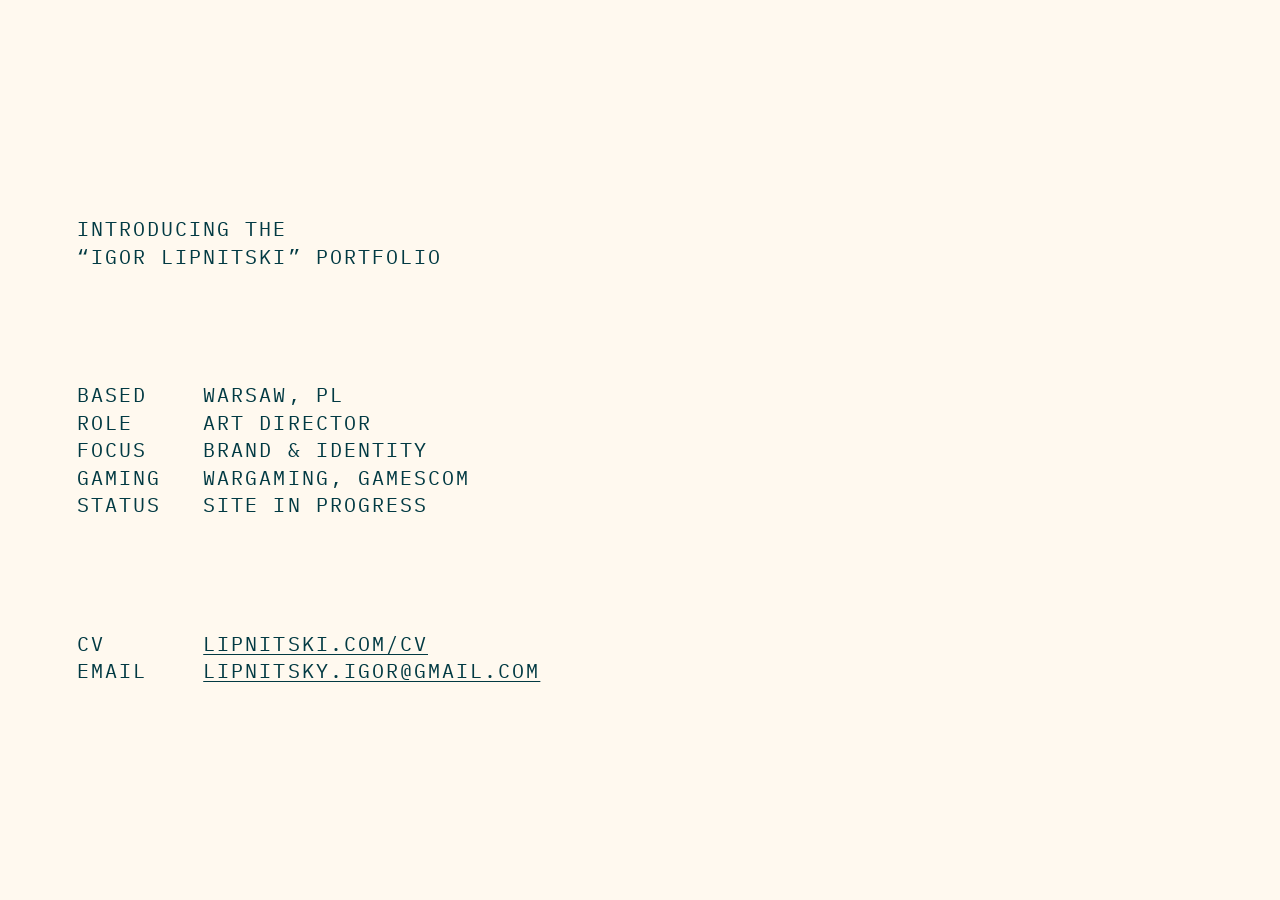
==== index.html @ b808c293 "Add portfolio placeholder page for lipnitski.com Static one-pager for GitHub Pages: index.html, styl" ====
<!doctype html>
<html lang="en">
<head>
  <meta charset="utf-8">
  <meta name="viewport" content="width=device-width, initial-scale=1, viewport-fit=cover">

  <title>Igor Lipnitski — Art Director, Brand &amp; Identity</title>
  <meta name="description" content="Igor Lipnitski is an art director working in brand and identity, based in Warsaw. Site in progress. CV available for download.">
  <link rel="canonical" href="https://lipnitski.com/">

  <meta name="color-scheme" content="only light">
  <meta name="theme-color" content="#FFF9EF">

  <meta property="og:type" content="website">
  <meta property="og:url" content="https://lipnitski.com/">
  <meta property="og:title" content="Igor Lipnitski — Art Director, Brand &amp; Identity">
  <meta property="og:description" content="Igor Lipnitski — Art Director, brand &amp; identity. Warsaw.">
  <meta property="og:image" content="https://lipnitski.com/og-image.png">
  <meta property="og:image:width" content="1200">
  <meta property="og:image:height" content="630">
  <meta property="og:image:alt" content="Introducing the “Igor Lipnitski” portfolio. Art Director, brand and identity, Warsaw.">
  <meta name="twitter:card" content="summary_large_image">

  <link rel="icon" href="favicon.svg" type="image/svg+xml">

  <link rel="preconnect" href="https://fonts.googleapis.com">
  <link rel="preconnect" href="https://fonts.gstatic.com" crossorigin>
  <!-- Three candidates are requested; only the one set in styles.css (--font) is downloaded. -->
  <link rel="stylesheet" href="https://fonts.googleapis.com/css2?family=DM+Mono&family=IBM+Plex+Mono&family=Space+Mono&display=swap">

  <link rel="stylesheet" href="styles.css">
</head>
<body>
  <div class="sheet">
    <main>
      <h1>Introducing the<br>&ldquo;Igor Lipnitski&rdquo; portfolio</h1>

      <dl class="pairs">
        <dt>Based</dt>
        <dd>Warsaw, PL</dd>
        <dt>Role</dt>
        <dd>Art Director</dd>
        <dt>Focus</dt>
        <dd>Brand &amp; identity</dd>
        <dt>Gaming</dt>
        <dd>Wargaming, Gamescom</dd>
        <dt>Status</dt>
        <dd>Site in progress</dd>
      </dl>
    </main>

    <footer>
      <dl class="pairs">
        <dt>CV</dt>
        <dd><a href="/cv.pdf" download="Igor-Lipnitski-CV.pdf">lipnitski.com/cv</a></dd>
        <dt>Email</dt>
        <dd><a href="mailto:lipnitsky.igor@gmail.com">lipnitsky.igor@gmail.com</a></dd>
      </dl>
    </footer>
  </div>
</body>
</html>
---- styles.css ----
/* ==========================================================================
   lipnitski.com — placeholder page
   One typeface, one size, two colours. Hierarchy comes from spacing only.
   ========================================================================== */

:root {
  /* --- Colour ------------------------------------------------------------ */
  --paper: #FFF9EF;
  --ink: #023A43;

  --bg: var(--paper);
  --fg: var(--ink);

  /* --- Typeface ----------------------------------------------------------
     All three families are requested in index.html; the browser only
     downloads the one actually used, so switching is this one line.
     Once the choice is final, trim the unused families from the <link>.   */
  --font: "IBM Plex Mono", ui-monospace, "SF Mono", SFMono-Regular, Menlo, Consolas, "Liberation Mono", "Courier New", monospace;
  /* --font: "Space Mono", ui-monospace, "SF Mono", SFMono-Regular, Menlo, Consolas, "Liberation Mono", "Courier New", monospace; */
  /* --font: "DM Mono", ui-monospace, "SF Mono", SFMono-Regular, Menlo, Consolas, "Liberation Mono", "Courier New", monospace; */

  --tracking: 0.1em;
  --leading: 1.35;

  /* --- Rhythm ------------------------------------------------------------
     Everything is measured in lines and character cells.                  */
  --line: calc(var(--leading) * 1em);
  --cell: calc(1ch + var(--tracking));
  --gap: calc(var(--line) * 4);          /* between the three groups */
  --pad: clamp(20px, 6vw, 112px);        /* distance from screen edges */

  /* --- Key / value grid (in characters) ----------------------------------
     Shared by the metadata and the footer, so values line up vertically.  */
  --key: 6;                              /* longest key: "Status" / "Gaming" */
  --gutter: 3;
  --value: 24;                           /* longest value: the email address */

  /* --- Size ---------------------------------------------------------------
     15px → 22px on larger screens. On narrow ones the size drops (down to
     12px) just enough for the longest row to stay on one line: --fit is the
     size at which key + gutter + value span the available width. 0.715em is
     one character (widest of the three candidate fonts) plus tracking.     */
  --fit: calc((100vw - 2 * var(--pad)) / ((var(--key) + var(--gutter) + var(--value)) * 0.715));
  --size: clamp(12px, min(var(--fit), max(15px, 1.6vw)), 22px);

  /* --- Paper grain -------------------------------------------------------
     0 = off (default), 1 = on.                                            */
  --grain: 0;
  --grain-strength: 0.08;         /* keep it barely there */
  --grain-texture: url("data:image/svg+xml,%3Csvg xmlns='http://www.w3.org/2000/svg' width='240' height='240'%3E%3Cfilter id='n' x='0' y='0' width='100%25' height='100%25'%3E%3CfeTurbulence type='fractalNoise' baseFrequency='0.85' numOctaves='2' seed='7' stitchTiles='stitch'/%3E%3CfeColorMatrix values='0 0 0 0 0 0 0 0 0 0 0 0 0 0 0 2.4 0 0 0 -0.9'/%3E%3C/filter%3E%3Crect width='100%25' height='100%25' filter='url(%23n)'/%3E%3C/svg%3E");
}

/* --- Base ---------------------------------------------------------------- */

*,
*::before,
*::after {
  box-sizing: border-box;
}

html {
  color-scheme: only light;
  background: var(--bg);
  -webkit-text-size-adjust: 100%;
  text-size-adjust: 100%;
}

body {
  margin: 0;
  min-height: 100vh;
  min-height: 100svh;
  display: grid;
  align-items: center;
  justify-items: start;
  padding:
    calc(var(--pad) + env(safe-area-inset-top, 0px))
    calc(var(--pad) + env(safe-area-inset-right, 0px))
    calc(var(--pad) + env(safe-area-inset-bottom, 0px))
    calc(var(--pad) + env(safe-area-inset-left, 0px));
  background: var(--bg);
  color: var(--fg);
  font-family: var(--font);
  font-size: var(--size);
  font-weight: 400;
  line-height: var(--leading);
  letter-spacing: var(--tracking);
  text-transform: uppercase;
  font-synthesis: none;
  font-variant-ligatures: none;
  -webkit-font-smoothing: antialiased;
  -moz-osx-font-smoothing: grayscale;
}

/* Grain: the noise is used as a mask over the text colour, so it
   introduces no third colour. */
body::before {
  content: "";
  position: fixed;
  inset: 0;
  z-index: 0;
  pointer-events: none;
  background: var(--fg);
  -webkit-mask-image: var(--grain-texture);
  mask-image: var(--grain-texture);
  opacity: calc(var(--grain) * var(--grain-strength));
}

h1,
p,
dl,
dt,
dd {
  margin: 0;
  padding: 0;
  font: inherit;
  letter-spacing: inherit;
}

h1 {
  text-wrap: balance;
}

/* --- Layout -------------------------------------------------------------- */

.sheet {
  position: relative;
  z-index: 1;
  width: 100%;
  max-width: 40ch;
  display: grid;
  row-gap: var(--gap);
}

.sheet > main {
  display: grid;
  row-gap: var(--gap);
}

.pairs {
  display: grid;
  grid-template-columns: calc(var(--key) * var(--cell)) minmax(0, 1fr);
  column-gap: calc(var(--gutter) * var(--cell));
  align-items: start;
}

.pairs dt {
  grid-column: 1;
  white-space: nowrap;
}

.pairs dd {
  grid-column: 2;
}

/* The two footer links sit on adjacent lines. Touch targets need 24px between
   their centres (WCAG 2.5.8), so the rows open up slightly when a line is
   shorter than that — phones only; at larger sizes the gap is zero. */
footer .pairs {
  row-gap: max(0px, calc(25px - var(--line)));
}

/* --- Links --------------------------------------------------------------- */

a {
  color: inherit;
  text-decoration-line: underline;
  text-decoration-thickness: max(1px, 0.06em);
  text-underline-offset: 3px;
  overflow-wrap: anywhere;
}

a:hover {
  text-decoration-thickness: max(2px, 0.14em);
}

a:focus-visible {
  outline: 2px solid currentColor;
  outline-offset: 4px;
}

/* --- Motion -------------------------------------------------------------- */

@media (prefers-reduced-motion: no-preference) {
  .sheet {
    animation: appear 0.7s ease-out both;
  }
}

@keyframes appear {
  from {
    opacity: 0;
  }
}
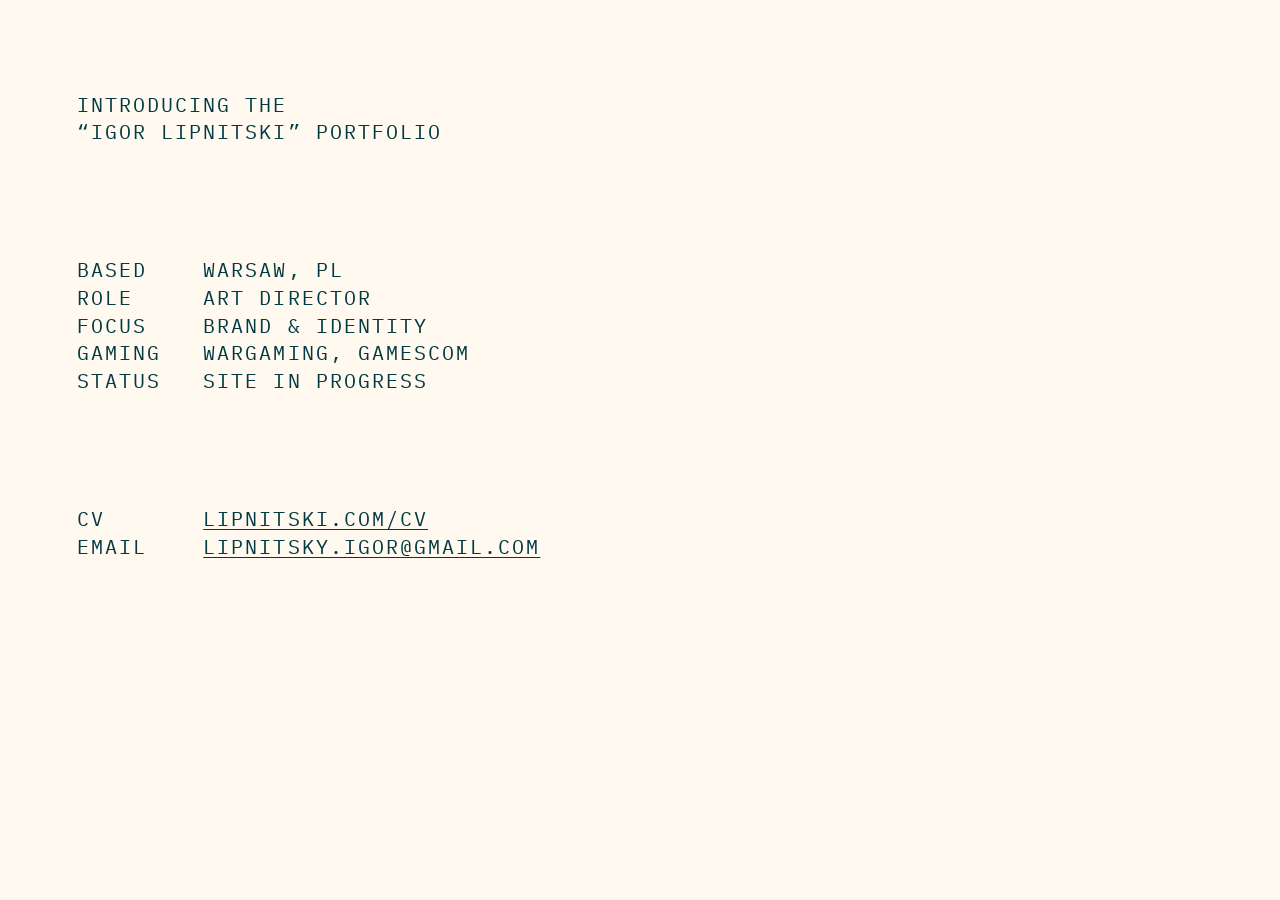
==== commit 17ffd6ec: "Version the stylesheet URL so phones pick up CSS changes Co-Authored-By: Claude Opus 5.5 <noreply@an" ====
--- a/index.html
+++ b/index.html
@@ -28,7 +28,7 @@
   <!-- Three candidates are requested; only the one set in styles.css (--font) is downloaded. -->
   <link rel="stylesheet" href="https://fonts.googleapis.com/css2?family=DM+Mono&family=IBM+Plex+Mono&family=Space+Mono&display=swap">
 
-  <link rel="stylesheet" href="styles.css">
+  <link rel="stylesheet" href="styles.css?v=2">
 </head>
 <body>
   <div class="sheet">
--- a/styles.css
+++ b/styles.css
@@ -28,6 +28,7 @@
   --cell: calc(1ch + var(--tracking));
   --gap: calc(var(--line) * 4);          /* between the three groups */
   --pad: clamp(20px, 6vw, 112px);        /* distance from screen edges */
+  --top: calc(max(var(--pad), var(--gap)) - 20px);  /* distance from the top edge */
 
   /* --- Key / value grid (in characters) ----------------------------------
      Shared by the metadata and the footer, so values line up vertically.  */
@@ -70,10 +71,10 @@
   min-height: 100vh;
   min-height: 100svh;
   display: grid;
-  align-items: center;
+  align-items: start;
   justify-items: start;
   padding:
-    calc(var(--pad) + env(safe-area-inset-top, 0px))
+    calc(var(--top) + env(safe-area-inset-top, 0px))
     calc(var(--pad) + env(safe-area-inset-right, 0px))
     calc(var(--pad) + env(safe-area-inset-bottom, 0px))
     calc(var(--pad) + env(safe-area-inset-left, 0px));
